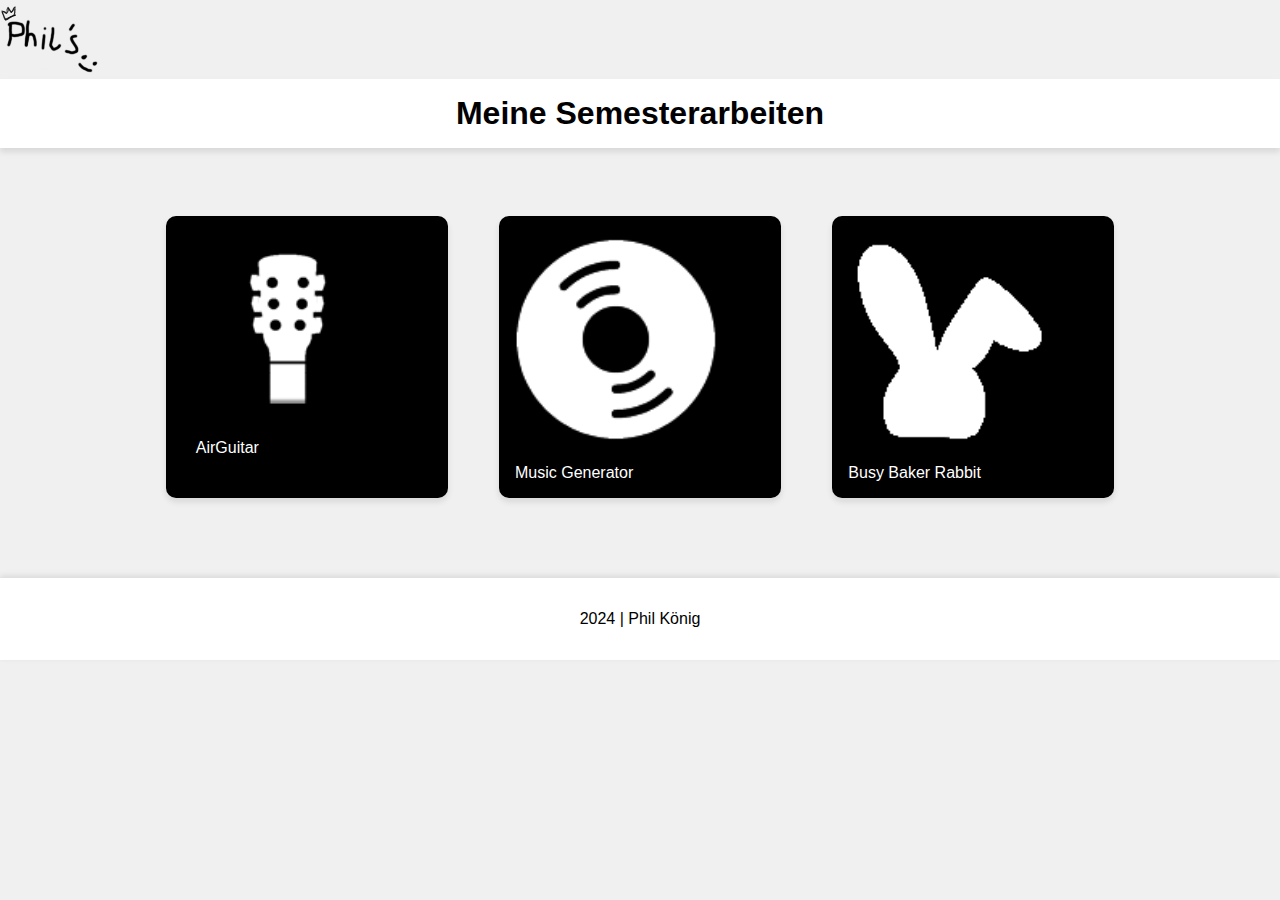
==== index.html @ f9bb55d3 "Update1" ====
<!DOCTYPE html>
<html lang="de">
<head>
  <meta charset="UTF-8">
  <meta name="viewport" content="width=device-width, initial-scale=1.0">
  <title>Semesterarbeiten</title>
  <link rel="stylesheet" href="style.css">
</head>
<body>
  <header class="banner">
    <div class="logo">
      <img src="logo.png" alt="logo">
    </div>
  </header>
  
  <div class="header-bar">
    <h1>Meine Semesterarbeiten</h1>
  </div>

  <div class="container">
    <div class="nav-links">
      <!-- AirGuitar Project with Image Preview -->
      <div class="nav-item">
        <a href="arbeit1.html">
          <img src="guitar.png" alt="AirGuitar" class="project-thumb">
          AirGuitar
        </a>
       
      </div>

      <!-- Music Generator Project with Image Preview -->
      <div class="nav-item">
        <a href="arbeit2.html">
          <img src="platte.png" alt="Music Generator" class="project-thumb">
          Music Generator
        </a>
     
      </div>

      <!-- Busy Baker Rabbit Project with Image Preview -->
      <div class="nav-item">
        <a href="arbeit3.html">
          <img src="busy.png" alt="Busy Baker Rabbit" class="project-thumb">
          Busy Baker Rabbit
        </a>
        
      </div>
    </div>
  </div>

  <footer>
    <p> 2024 | Phil König</p>
   
  </footer>
</body>
</html>
---- style.css ----
body {
  font-family: Arial, sans-serif;
  margin: 0;
  padding: 0;
  box-sizing: border-box;
  background-color: #f0f0f0;
}


.header-bar {
  background: #ffffff;
  color: #000000;
  width: 100%;
  padding: 1em 0;
  text-align: center;
  box-shadow: 0 4px 6px rgba(0, 0, 0, 0.1);
  margin-bottom: 20px; 
}

.header-bar h1 {
  margin: 0;
  font-size: 2em;
  font-weight: bold;
}


.container {
  max-width: 1000px; 
  width: 100%;
  padding: 2em 1em;
  margin: 0 auto; 
}


.nav-links {
  display: flex;
  flex-wrap: wrap; 
  justify-content: space-around; 
}

.nav-item {
  display: flex;
  flex-direction: column; 
  align-items: center;
  width: 250px; 
  margin: 1em;
  padding: 1em;
  background: #000000;
  color: #ffffff;
  text-decoration: none;
  border-radius: 10px;
  box-shadow: 0 4px 6px rgba(0, 0, 0, 0.1);
  transition: background 0.3s, box-shadow 0.3s;
}

.nav-item:hover {
  background: #d0d0d0;
  color: #000000;
  box-shadow: 0 6px 8px rgba(0, 0, 0, 0.2);
}


.project-thumb {
  width: 100%; 
  height: auto;
  margin-bottom: 10px; 
  object-fit: contain; 
  border-radius: 5px; 
}


.nav-item a {
  color: white;
  text-decoration: none;
}

.nav-item a:hover {
  color: #f0f0f0;
  text-decoration: underline;
}


.back-link {
  display: inline-block;
  margin-top: 2em;
  color: #000000;
  text-decoration: none;
  font-weight: bold;
  border-bottom: 2px solid transparent;
  transition: border-color 0.3s;
}

.back-link:hover {
  border-bottom: 2px solid #000000;
}


.project-link {
  display: inline-block;
  margin-top: 1em;
  background: #000000; 
  color: #ffffff; 
  padding: 0.5em 1em;
  text-decoration: none;
  border-radius: 5px;
  transition: background 0.3s ease;
}

.project-link:hover {
  background: #d0d0d0; 
  color: #000000; 
}

/* Footer */
footer {
  padding: 1em 0;
  background-color: #ffffff;
  width: 100%;
  text-align: center;
  margin-top: 2em;
  box-shadow: 0 -2px 6px rgba(0, 0, 0, 0.1);
}


@media (max-width: 768px) {
  .nav-links {
    flex-direction: column; 
    align-items: center;
  }
  
  .nav-item {
    width: 90%; 
  }
}
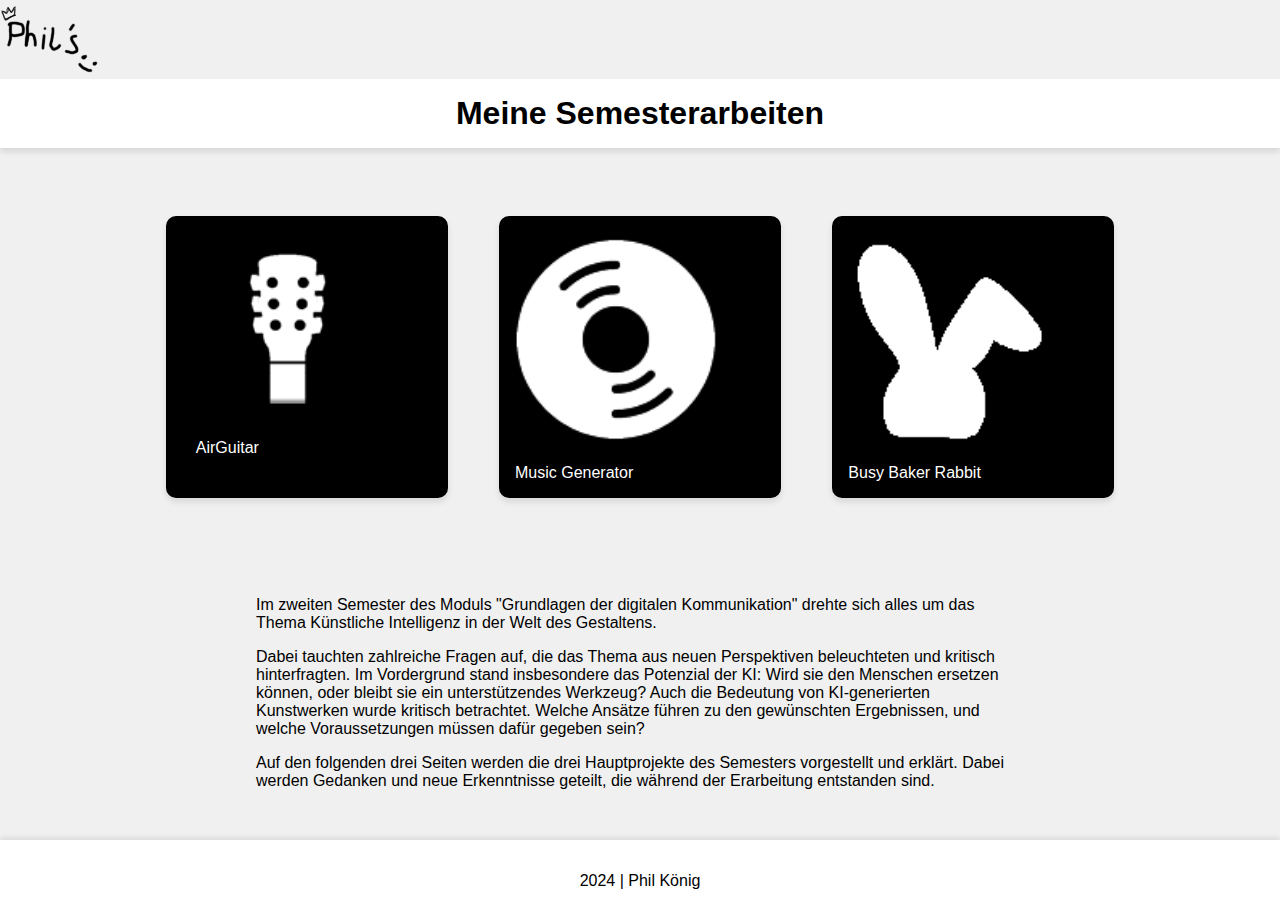
==== commit 83110d52: "update5" ====
--- a/index.html
+++ b/index.html
@@ -5,7 +5,15 @@
   <meta name="viewport" content="width=device-width, initial-scale=1.0">
   <title>Semesterarbeiten</title>
   <link rel="stylesheet" href="style.css">
+  <style>
+    .additional-text {
+      width: 60%; /* Festlegung der Breite des Textblocks */
+      margin: 50px auto; /* Zentriert den Block horizontal und fügt Abstand nach oben hinzu */
+      text-align: left; /* Text links ausrichten */
+    }
+  </style>
 </head>
+<link rel="shortcut icon" href="logo.ico">
 <body>
   <header class="banner">
     <div class="logo">
@@ -25,7 +33,6 @@
           <img src="guitar.png" alt="AirGuitar" class="project-thumb">
           AirGuitar
         </a>
-       
       </div>
 
       <!-- Music Generator Project with Image Preview -->
@@ -34,7 +41,6 @@
           <img src="platte.png" alt="Music Generator" class="project-thumb">
           Music Generator
         </a>
-     
       </div>
 
       <!-- Busy Baker Rabbit Project with Image Preview -->
@@ -43,14 +49,21 @@
           <img src="busy.png" alt="Busy Baker Rabbit" class="project-thumb">
           Busy Baker Rabbit
         </a>
-        
       </div>
     </div>
   </div>
 
+  <!-- New section for additional text -->
+  <div class="additional-text">
+    <p>Im zweiten Semester des Moduls "Grundlagen der digitalen Kommunikation" drehte sich alles um das Thema Künstliche Intelligenz in der Welt des Gestaltens.</p>
+
+    <p>Dabei tauchten zahlreiche Fragen auf, die das Thema aus neuen Perspektiven beleuchteten und kritisch hinterfragten. Im Vordergrund stand insbesondere das Potenzial der KI: Wird sie den Menschen ersetzen können, oder bleibt sie ein unterstützendes Werkzeug? Auch die Bedeutung von KI-generierten Kunstwerken wurde kritisch betrachtet. Welche Ansätze führen zu den gewünschten Ergebnissen, und welche Voraussetzungen müssen dafür gegeben sein?</p>
+      
+    <p>Auf den folgenden drei Seiten werden die drei Hauptprojekte des Semesters vorgestellt und erklärt. Dabei werden Gedanken und neue Erkenntnisse geteilt, die während der Erarbeitung entstanden sind.</p>
+  </div>
+
   <footer>
-    <p> 2024 | Phil König</p>
-   
+    <p>2024 | Phil König</p>
   </footer>
 </body>
 </html>
